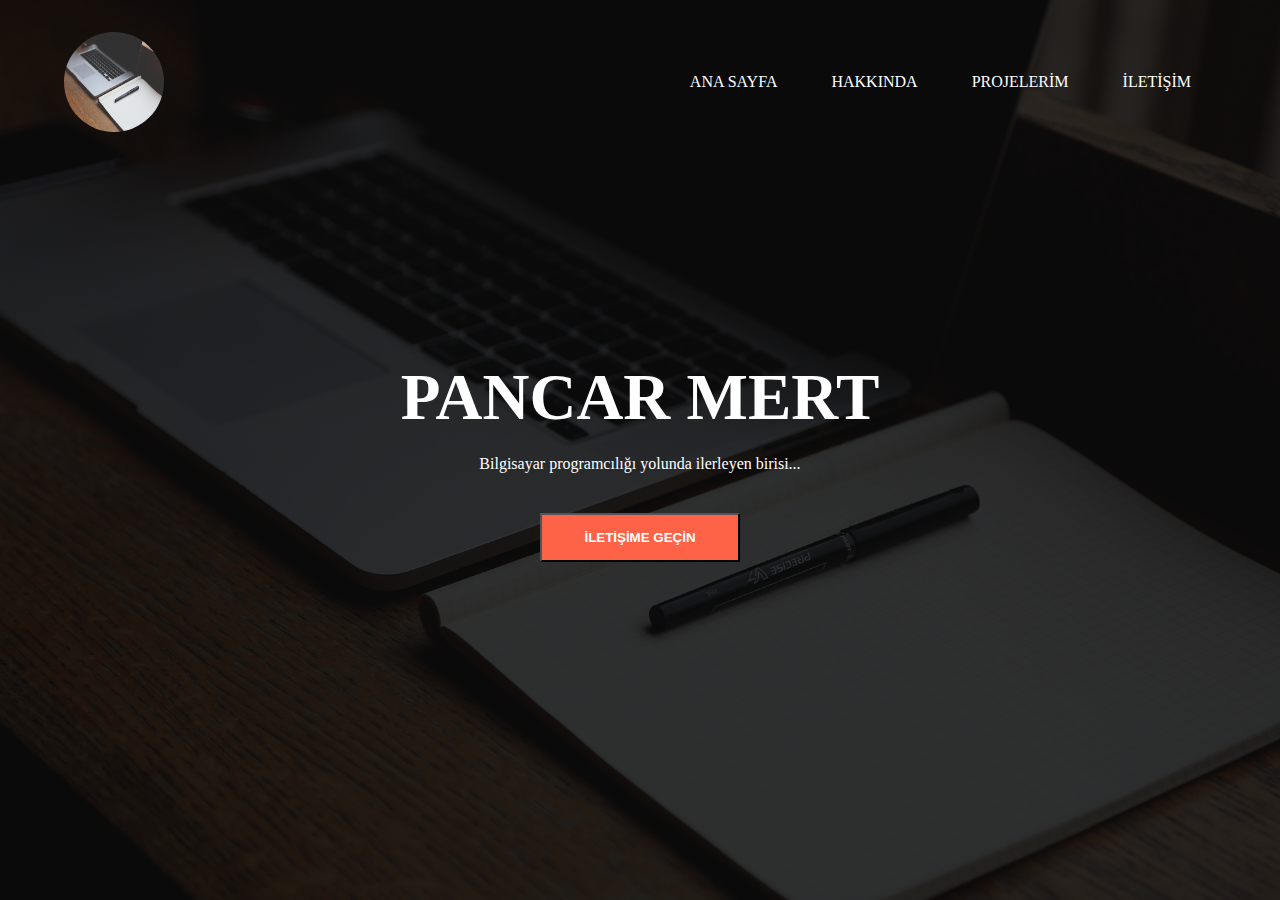
==== index.html @ 48e72490 "Add files via upload" ====
<!DOCTYPE html>
<html lang="en">
<head>
    <meta charset="UTF-8">
    <meta http-equiv="X-UA-Compatible" content="IE=edge">
    <meta name="viewport" content="width=device-width, initial-scale=1.0">
    <title>ANA SAYFA</title>
    <link rel="stylesheet" href="style.css">
</head>
<body>
    <div class="banner">
        <div class="navbar">
            <img src="dizustu.jpg" alt="" class="logo" width="100" height="100">
            <ul>
                <li><a href="#">ANA SAYFA</a></li>
                <li><a href="#">HAKKINDA</a></li>
                <li><a href="#">PROJELERİM</a></li>
                <li><a href="iletisim.html">İLETİŞİM</a></li>
            </ul>
        </div>
        <div class="content">
            <h1>PANCAR MERT</h1>
            <p>Bilgisayar programcılığı yolunda ilerleyen birisi...</p>
            <button class="btn">İLETİŞİME GEÇİN</button>
        </div>
    </div>
</body>
</html>
---- style.css ----
*
{
    padding: 0;
    margin: 0;
}
.banner
{
    height: 100vh;
    width: 100%;
    background-image: linear-gradient(rgba(0,0,0,0.8),rgba(0,0,0,0.8)) , url(dizustu.jpg);
    background-position: top;
    background-size: cover;
}
.navbar
{
    display: flex;
    width: 90%;
    margin: auto;
    padding: 32px 0;
    align-items: center;
    justify-content: space-between;
}
.logo
{
    border-radius: 50%;
    cursor: pointer;
}
.navbar ul li
{
    list-style-type: none;
    display: inline-block;
    margin: 0 25px;
}
.navbar ul li a
{
    text-decoration: none;
    color: #fff;
    transition:color 1s;
}
.navbar ul li a:hover
{
    color: tomato;
}
.content
{
    width: 100%;
    position: absolute;
    top: 40%;
    color: #fff;
    text-align: center;
}
.content h1
{
    font-size: 65px;
}
.content p
{
    margin: 20px auto;
}
.btn
{
    width: 200px;
    padding: 15px 0;
    text-align: center;
    cursor: pointer;
    background-color: tomato;
    margin: 20px;
    font-weight: 600;
    color: #fff;
}
.btn:hover
{
    color: black;
}
.form-basligi
{
    text-align: center;
    font-size: 40px;
    color: #554994;
}
.iletisim-formu
{
    width: 520px;
    margin: auto;
}
.iletisim-formu label,input,select
{
    display: block;
    width: 100%;
    margin-top: 35px;
}
.iletisim-formu button[type="submit"]
{
    display: block;
    margin-top: 35px;
}
.iletisim-formu input,select
{
    border: 2px solid #f675a8;
    padding: 10px 15px;
}
input:focus
{
    outline: none;
    border: 2px solid #7fbcd2;
    color: black;
}
.iletisim-sayfasi
{
    padding-top: 5%;
}
label
{
    font-size: 28px;
}
.btn2
{
    width: 180px;
    padding: 15px 0;
    border-radius: 35px;
    margin: 22px;
    text-align: center;
    color: white;
    background-color: #7fbcd2;
    font-weight: 600;
    cursor: pointer;
    font-size: 19px;
    margin-left: 180px;
}
.btn2:hover
{
    color: black;
}
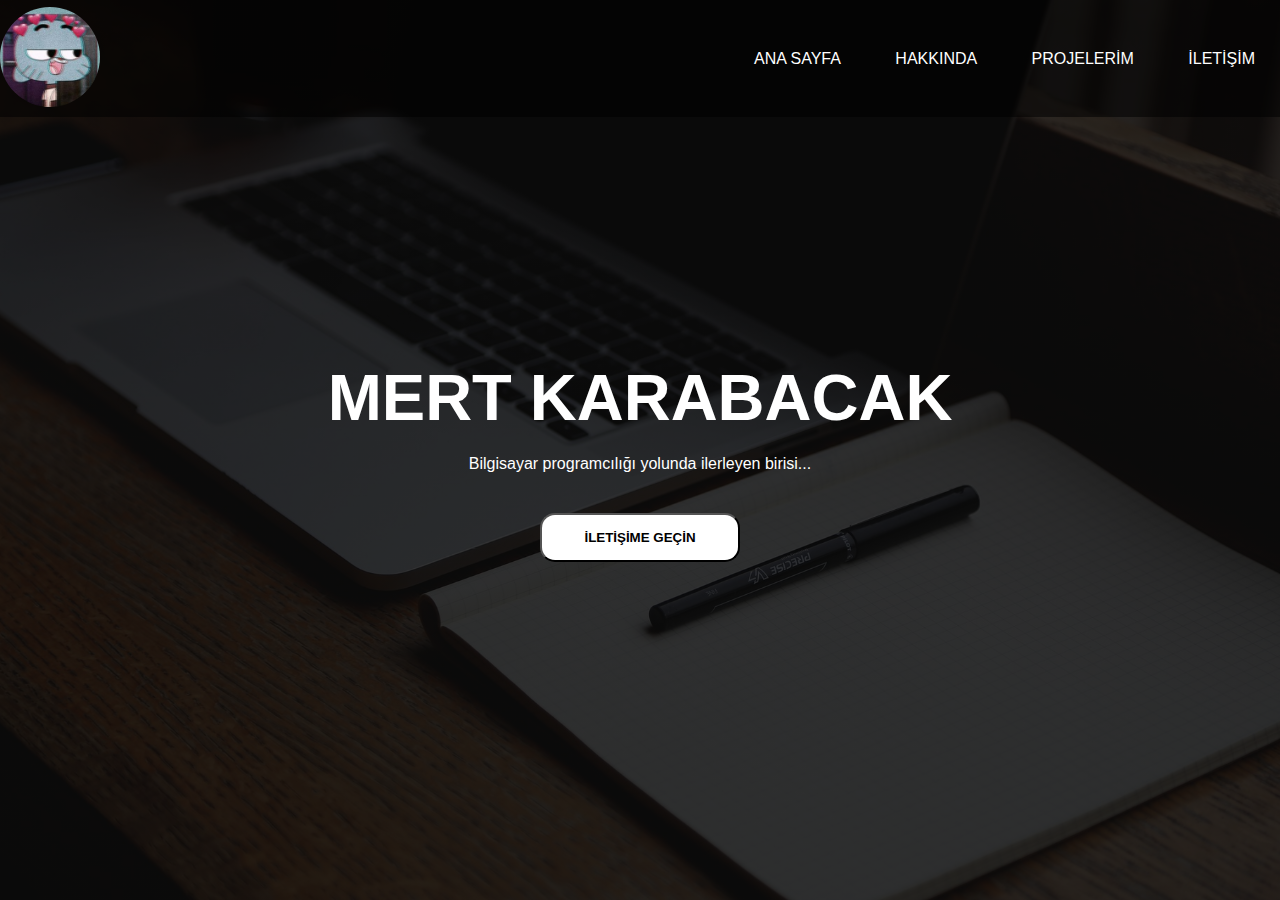
==== commit e29c7915: "Add files via upload" ====
--- a/index.html
+++ b/index.html
@@ -9,20 +9,25 @@
 </head>
 <body>
     <div class="banner">
+        
         <div class="navbar">
-            <img src="dizustu.jpg" alt="" class="logo" width="100" height="100">
+            <div class="logo">
+                <img src="gumball.jpg" alt="" class="logo" width="100" height="100">
+            </div>
             <ul>
-                <li><a href="#">ANA SAYFA</a></li>
-                <li><a href="#">HAKKINDA</a></li>
-                <li><a href="#">PROJELERİM</a></li>
+                <li><a href="index.html">ANA SAYFA</a></li>
+                <li><a href="hakkinda.html">HAKKINDA</a></li>
+                <li><a href="projelerim.html">PROJELERİM</a></li>
                 <li><a href="iletisim.html">İLETİŞİM</a></li>
             </ul>
         </div>
         <div class="content">
-            <h1>PANCAR MERT</h1>
+            <h1>MERT KARABACAK</h1>
             <p>Bilgisayar programcılığı yolunda ilerleyen birisi...</p>
-            <button class="btn">İLETİŞİME GEÇİN</button>
+            <button class="btn"><a href="tel:553-677-0614">İLETİŞİME GEÇİN</a></button>
         </div>
+        
     </div>
+  
 </body>
 </html>--- a/style.css
+++ b/style.css
@@ -2,7 +2,10 @@
 {
     padding: 0;
     margin: 0;
+    font-family: 'Ubuntu', sans-serif;
+
 }
+@import url('https://fonts.googleapis.com/css2?family=Ubuntu:wght@300&display=swap');
 .banner
 {
     height: 100vh;
@@ -14,28 +17,36 @@
 .navbar
 {
     display: flex;
-    width: 90%;
+    width: 100%;
     margin: auto;
-    padding: 32px 0;
+    padding: 27px 0;
     align-items: center;
     justify-content: space-between;
+    background-color: rgba(0, 0, 0, 0.534);
+    height: 7vh;
+    
+   
+    
+    
 }
 .logo
 {
     border-radius: 50%;
     cursor: pointer;
+    background-position-x: -100px;
 }
 .navbar ul li
 {
     list-style-type: none;
     display: inline-block;
     margin: 0 25px;
+    
 }
 .navbar ul li a
 {
     text-decoration: none;
     color: #fff;
-    transition:color 1s;
+    transition:color 0.45s;
 }
 .navbar ul li a:hover
 {
@@ -63,10 +74,22 @@
     padding: 15px 0;
     text-align: center;
     cursor: pointer;
-    background-color: tomato;
+    background-color: white;
     margin: 20px;
     font-weight: 600;
     color: #fff;
+    border-radius: 15px;
+}
+.btn:hover{
+    background-color: aqua;
+    
+}
+
+.btn a
+{
+    text-decoration: none;
+    color: black;
+
 }
 .btn:hover
 {
@@ -126,8 +149,34 @@
     cursor: pointer;
     font-size: 19px;
     margin-left: 180px;
+    text-decoration: none;
 }
 .btn2:hover
 {
     color: black;
+}
+.btn2 a{
+    text-decoration: none;
+}
+.icerik
+{
+    font-size: large;
+    text-align: center;
+    
+    
+}
+.icerik h1
+{
+    margin-top: 150px;
+   
+    width: 100%;
+    
+   
+    
+}
+.icerik img
+{
+    margin-top: -67px;
+    margin-left: 650px;
+
 }